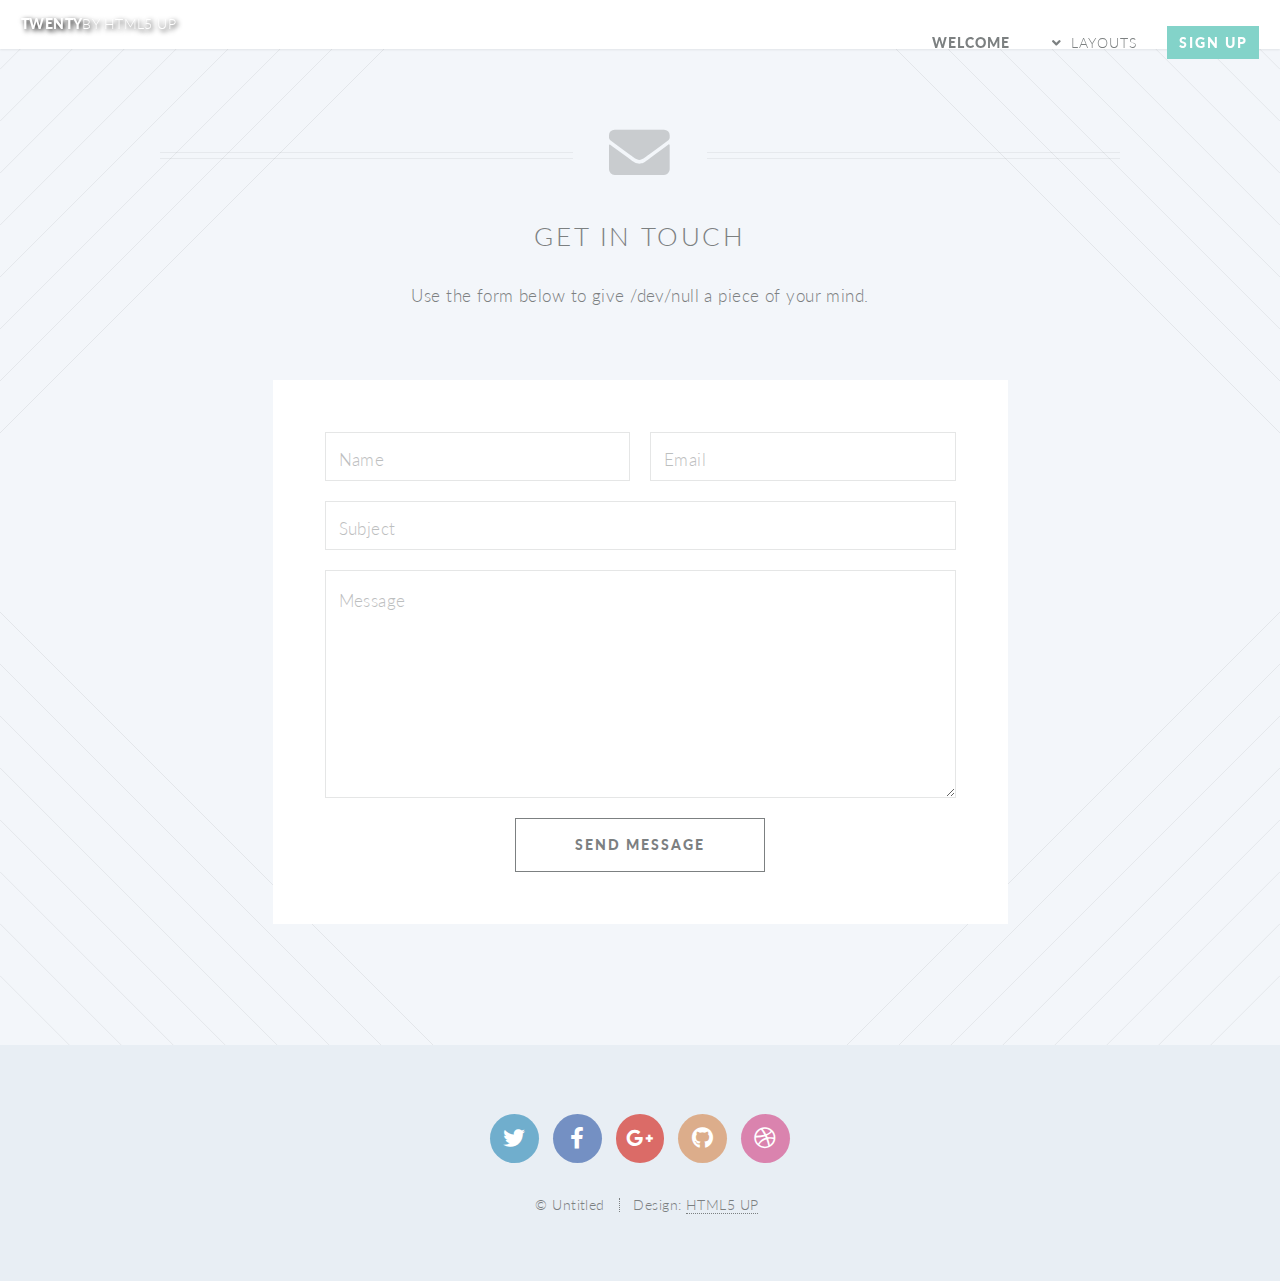
==== contact.html @ ea3e5f66 "initial commit" ====
<!DOCTYPE HTML>
<!--
	Twenty by HTML5 UP
	html5up.net | @ajlkn
	Free for personal and commercial use under the CCA 3.0 license (html5up.net/license)
-->
<html>
	<head>
		<title>Contact - Twenty by HTML5 UP</title>
		<meta charset="utf-8" />
		<meta name="viewport" content="width=device-width, initial-scale=1, user-scalable=no" />
		<link rel="stylesheet" href="assets/css/main.css" />
		<noscript><link rel="stylesheet" href="assets/css/noscript.css" /></noscript>
	</head>
	<body class="contact is-preload">
		<div id="page-wrapper">

			<!-- Header -->
				<header id="header">
					<h1 id="logo"><a href="index.html">Twenty <span>by HTML5 UP</span></a></h1>
					<nav id="nav">
						<ul>
							<li class="current"><a href="index.html">Welcome</a></li>
							<li class="submenu">
								<a href="#">Layouts</a>
								<ul>
									<li><a href="left-sidebar.html">Left Sidebar</a></li>
									<li><a href="right-sidebar.html">Right Sidebar</a></li>
									<li><a href="no-sidebar.html">No Sidebar</a></li>
									<li><a href="contact.html">Contact</a></li>
									<li class="submenu">
										<a href="#">Submenu</a>
										<ul>
											<li><a href="#">Dolore Sed</a></li>
											<li><a href="#">Consequat</a></li>
											<li><a href="#">Lorem Magna</a></li>
											<li><a href="#">Sed Magna</a></li>
											<li><a href="#">Ipsum Nisl</a></li>
										</ul>
									</li>
								</ul>
							</li>
							<li><a href="#" class="button primary">Sign Up</a></li>
						</ul>
					</nav>
				</header>

			<!-- Main -->
				<article id="main">

					<header class="special container">
						<span class="icon solid fa-envelope"></span>
						<h2>Get In Touch</h2>
						<p>Use the form below to give /dev/null a piece of your mind.</p>
					</header>

					<!-- One -->
						<section class="wrapper style4 special container medium">

							<!-- Content -->
								<div class="content">
									<form>
										<div class="row gtr-50">
											<div class="col-6 col-12-mobile">
												<input type="text" name="name" placeholder="Name" />
											</div>
											<div class="col-6 col-12-mobile">
												<input type="text" name="email" placeholder="Email" />
											</div>
											<div class="col-12">
												<input type="text" name="subject" placeholder="Subject" />
											</div>
											<div class="col-12">
												<textarea name="message" placeholder="Message" rows="7"></textarea>
											</div>
											<div class="col-12">
												<ul class="buttons">
													<li><input type="submit" class="special" value="Send Message" /></li>
												</ul>
											</div>
										</div>
									</form>
								</div>

						</section>

				</article>

			<!-- Footer -->
				<footer id="footer">

					<ul class="icons">
						<li><a href="#" class="icon brands circle fa-twitter"><span class="label">Twitter</span></a></li>
						<li><a href="#" class="icon brands circle fa-facebook-f"><span class="label">Facebook</span></a></li>
						<li><a href="#" class="icon brands circle fa-google-plus-g"><span class="label">Google+</span></a></li>
						<li><a href="#" class="icon brands circle fa-github"><span class="label">Github</span></a></li>
						<li><a href="#" class="icon brands circle fa-dribbble"><span class="label">Dribbble</span></a></li>
					</ul>

					<ul class="copyright">
						<li>&copy; Untitled</li><li>Design: <a href="http://html5up.net">HTML5 UP</a></li>
					</ul>

				</footer>

		</div>

		<!-- Scripts -->
			<script src="assets/js/jquery.min.js"></script>
			<script src="assets/js/jquery.dropotron.min.js"></script>
			<script src="assets/js/jquery.scrolly.min.js"></script>
			<script src="assets/js/jquery.scrollgress.min.js"></script>
			<script src="assets/js/jquery.scrollex.min.js"></script>
			<script src="assets/js/browser.min.js"></script>
			<script src="assets/js/breakpoints.min.js"></script>
			<script src="assets/js/util.js"></script>
			<script src="assets/js/main.js"></script>

	</body>
</html>
---- assets/css/main.css ----
@import url("fontawesome-all.min.css");
@import url("https://fonts.googleapis.com/css?family=Lato:300,400,900");

/*
	Twenty by HTML5 UP
	html5up.net | @ajlkn
	Free for personal and commercial use under the CCA 3.0 license (html5up.net/license)
*/

html, body, div, span, applet, object,
iframe, h1, h2, h3, h4, h5, h6, p, blockquote,
pre, a, abbr, acronym, address, big, cite,
code, del, dfn, em, img, ins, kbd, q, s, samp,
small, strike, strong, sub, sup, tt, var, b,
u, i, center, dl, dt, dd, ol, ul, li, fieldset,
form, label, legend, table, caption, tbody,
tfoot, thead, tr, th, td, article, aside,
canvas, details, embed, figure, figcaption,
footer, header, hgroup, menu, nav, output, ruby,
section, summary, time, mark, audio, video {
	margin: 0;
	padding: 0;
	border: 0;
	font-size: 100%;
	font: inherit;
	vertical-align: baseline;}

article, aside, details, figcaption, figure,
footer, header, hgroup, menu, nav, section {
	display: block;}

body {
	line-height: 1;
}

ol, ul {
	list-style: none;
}

blockquote, q {
	quotes: none;
}

	blockquote:before, blockquote:after, q:before, q:after {
		content: '';
		content: none;
	}

table {
	border-collapse: collapse;
	border-spacing: 0;
}

body {
	-webkit-text-size-adjust: none;
}

mark {
	background-color: transparent;
	color: inherit;
}

input::-moz-focus-inner {
	border: 0;
	padding: 0;
}

input, select, textarea {
	-moz-appearance: none;
	-webkit-appearance: none;
	-ms-appearance: none;
	appearance: none;
}

/* Basic */

	html {
		box-sizing: border-box;
	}

	*, *:before, *:after {
		box-sizing: inherit;
	}

	body {
		background: #f3f6fa;
	}

		body.is-preload *, body.is-preload *:before, body.is-preload *:after {
			-moz-animation: none !important;
			-webkit-animation: none !important;
			-ms-animation: none !important;
			animation: none !important;
			-moz-transition: none !important;
			-webkit-transition: none !important;
			-ms-transition: none !important;
			transition: none !important;
		}

	body, input, select, textarea {
		color: #7c8081;
		font-family: 'Lato', sans-serif;
		font-size: 15pt;
		font-weight: 300;
		letter-spacing: 0.025em;
		line-height: 1.75em;
	}

	a {
		-moz-transition: color 0.2s ease-in-out, border-color 0.2s ease-in-out, background-color 0.2s ease-in-out;
		-webkit-transition: color 0.2s ease-in-out, border-color 0.2s ease-in-out, background-color 0.2s ease-in-out;
		-ms-transition: color 0.2s ease-in-out, border-color 0.2s ease-in-out, background-color 0.2s ease-in-out;
		transition: color 0.2s ease-in-out, border-color 0.2s ease-in-out, background-color 0.2s ease-in-out;
		color: #3fb1a3;
		text-decoration: none;
		border-bottom: dotted 1px;
	}

		a:hover {
			border-bottom-color: transparent;
		}

	strong, b {
		font-weight: 400;
	}

	p, ul, ol, dl, table, blockquote {
		margin: 0 0 2em 0;
	}

	h1, h2, h3, h4, h5, h6 {
		color: inherit;
		font-weight: 300;
		line-height: 1.75em;
		margin-bottom: 1em;
		text-transform: uppercase;
	}

		h1 a, h2 a, h3 a, h4 a, h5 a, h6 a {
			color: inherit;
			text-decoration: none;
			border: 0;
		}

	h2 {
		font-size: 1.5em;
		letter-spacing: 0.1em;
	}

	h3 {
		font-size: 1.15em;
		letter-spacing: 0.025em;
	}

	sub {
		font-size: 0.8em;
		position: relative;
		top: 0.5em;
	}

	sup {
		font-size: 0.8em;
		position: relative;
		top: -0.5em;
	}

	hr {
		border-top: solid 1px rgba(124, 128, 129, 0.2);
		border: 0;
		margin-bottom: 1.5em;
	}

	blockquote {
		border-left: solid 0.5em rgba(124, 128, 129, 0.2);
		font-style: italic;
		padding: 1em 0 1em 2em;
	}

/* Container */

	.container {
		margin: 0 auto;
		max-width: 100%;
		width: 1400px;
	}

		.container.medium {
			width: 1050px;
		}

		@media screen and (max-width: 1680px) {

			.container {
				width: 1200px;
			}

				.container.medium {
					width: 900px;
				}

		}

		@media screen and (max-width: 1280px) {

			.container {
				width: 960px;
			}

				.container.medium {
					width: 735px;
				}

		}

		@media screen and (max-width: 980px) {

			.container {
				width: 95%;
			}

				.container.medium {
					width: 71.25%;
				}

		}

		@media screen and (max-width: 840px) {

			.container {
				width: 95%;
			}

				.container.medium {
					width: 95%;
				}

		}

		@media screen and (max-width: 736px) {

			.container {
				width: 100%;
			}

				.container.medium {
					width: 100%;
				}

		}

/* Row */

	.row {
		display: flex;
		flex-wrap: wrap;
		box-sizing: border-box;
		align-items: stretch;
	}

		.row > * {
			box-sizing: border-box;
		}

		.row.gtr-uniform > * > :last-child {
			margin-bottom: 0;
		}

		.row.aln-left {
			justify-content: flex-start;
		}

		.row.aln-center {
			justify-content: center;
		}

		.row.aln-right {
			justify-content: flex-end;
		}

		.row.aln-top {
			align-items: flex-start;
		}

		.row.aln-middle {
			align-items: center;
		}

		.row.aln-bottom {
			align-items: flex-end;
		}

		.row > .imp {
			order: -1;
		}

		.row > .col-1 {
			width: 8.33333%;
		}

		.row > .off-1 {
			margin-left: 8.33333%;
		}

		.row > .col-2 {
			width: 16.66667%;
		}

		.row > .off-2 {
			margin-left: 16.66667%;
		}

		.row > .col-3 {
			width: 25%;
		}

		.row > .off-3 {
			margin-left: 25%;
		}

		.row > .col-4 {
			width: 33.33333%;
		}

		.row > .off-4 {
			margin-left: 33.33333%;
		}

		.row > .col-5 {
			width: 41.66667%;
		}

		.row > .off-5 {
			margin-left: 41.66667%;
		}

		.row > .col-6 {
			width: 50%;
		}

		.row > .off-6 {
			margin-left: 50%;
		}

		.row > .col-7 {
			width: 58.33333%;
		}

		.row > .off-7 {
			margin-left: 58.33333%;
		}

		.row > .col-8 {
			width: 66.66667%;
		}

		.row > .off-8 {
			margin-left: 66.66667%;
		}

		.row > .col-9 {
			width: 75%;
		}

		.row > .off-9 {
			margin-left: 75%;
		}

		.row > .col-10 {
			width: 83.33333%;
		}

		.row > .off-10 {
			margin-left: 83.33333%;
		}

		.row > .col-11 {
			width: 91.66667%;
		}

		.row > .off-11 {
			margin-left: 91.66667%;
		}

		.row > .col-12 {
			width: 100%;
		}

		.row > .off-12 {
			margin-left: 100%;
		}

		.row.gtr-0 {
			margin-top: 0px;
			margin-left: 0px;
		}

			.row.gtr-0 > * {
				padding: 0px 0 0 0px;
			}

			.row.gtr-0.gtr-uniform {
				margin-top: 0px;
			}

				.row.gtr-0.gtr-uniform > * {
					padding-top: 0px;
				}

		.row.gtr-25 {
			margin-top: -12.5px;
			margin-left: -12.5px;
		}

			.row.gtr-25 > * {
				padding: 12.5px 0 0 12.5px;
			}

			.row.gtr-25.gtr-uniform {
				margin-top: -12.5px;
			}

				.row.gtr-25.gtr-uniform > * {
					padding-top: 12.5px;
				}

		.row.gtr-50 {
			margin-top: -25px;
			margin-left: -25px;
		}

			.row.gtr-50 > * {
				padding: 25px 0 0 25px;
			}

			.row.gtr-50.gtr-uniform {
				margin-top: -25px;
			}

				.row.gtr-50.gtr-uniform > * {
					padding-top: 25px;
				}

		.row {
			margin-top: -50px;
			margin-left: -50px;
		}

			.row > * {
				padding: 50px 0 0 50px;
			}

			.row.gtr-uniform {
				margin-top: -50px;
			}

				.row.gtr-uniform > * {
					padding-top: 50px;
				}

		.row.gtr-150 {
			margin-top: -75px;
			margin-left: -75px;
		}

			.row.gtr-150 > * {
				padding: 75px 0 0 75px;
			}

			.row.gtr-150.gtr-uniform {
				margin-top: -75px;
			}

				.row.gtr-150.gtr-uniform > * {
					padding-top: 75px;
				}

		.row.gtr-200 {
			margin-top: -100px;
			margin-left: -100px;
		}

			.row.gtr-200 > * {
				padding: 100px 0 0 100px;
			}

			.row.gtr-200.gtr-uniform {
				margin-top: -100px;
			}

				.row.gtr-200.gtr-uniform > * {
					padding-top: 100px;
				}

		@media screen and (max-width: 1680px) {

			.row {
				display: flex;
				flex-wrap: wrap;
				box-sizing: border-box;
				align-items: stretch;
			}

				.row > * {
					box-sizing: border-box;
				}

				.row.gtr-uniform > * > :last-child {
					margin-bottom: 0;
				}

				.row.aln-left {
					justify-content: flex-start;
				}

				.row.aln-center {
					justify-content: center;
				}

				.row.aln-right {
					justify-content: flex-end;
				}

				.row.aln-top {
					align-items: flex-start;
				}

				.row.aln-middle {
					align-items: center;
				}

				.row.aln-bottom {
					align-items: flex-end;
				}

				.row > .imp-wide {
					order: -1;
				}

				.row > .col-1-wide {
					width: 8.33333%;
				}

				.row > .off-1-wide {
					margin-left: 8.33333%;
				}

				.row > .col-2-wide {
					width: 16.66667%;
				}

				.row > .off-2-wide {
					margin-left: 16.66667%;
				}

				.row > .col-3-wide {
					width: 25%;
				}

				.row > .off-3-wide {
					margin-left: 25%;
				}

				.row > .col-4-wide {
					width: 33.33333%;
				}

				.row > .off-4-wide {
					margin-left: 33.33333%;
				}

				.row > .col-5-wide {
					width: 41.66667%;
				}

				.row > .off-5-wide {
					margin-left: 41.66667%;
				}

				.row > .col-6-wide {
					width: 50%;
				}

				.row > .off-6-wide {
					margin-left: 50%;
				}

				.row > .col-7-wide {
					width: 58.33333%;
				}

				.row > .off-7-wide {
					margin-left: 58.33333%;
				}

				.row > .col-8-wide {
					width: 66.66667%;
				}

				.row > .off-8-wide {
					margin-left: 66.66667%;
				}

				.row > .col-9-wide {
					width: 75%;
				}

				.row > .off-9-wide {
					margin-left: 75%;
				}

				.row > .col-10-wide {
					width: 83.33333%;
				}

				.row > .off-10-wide {
					margin-left: 83.33333%;
				}

				.row > .col-11-wide {
					width: 91.66667%;
				}

				.row > .off-11-wide {
					margin-left: 91.66667%;
				}

				.row > .col-12-wide {
					width: 100%;
				}

				.row > .off-12-wide {
					margin-left: 100%;
				}

				.row.gtr-0 {
					margin-top: 0px;
					margin-left: 0px;
				}

					.row.gtr-0 > * {
						padding: 0px 0 0 0px;
					}

					.row.gtr-0.gtr-uniform {
						margin-top: 0px;
					}

						.row.gtr-0.gtr-uniform > * {
							padding-top: 0px;
						}

				.row.gtr-25 {
					margin-top: -10px;
					margin-left: -10px;
				}

					.row.gtr-25 > * {
						padding: 10px 0 0 10px;
					}

					.row.gtr-25.gtr-uniform {
						margin-top: -10px;
					}

						.row.gtr-25.gtr-uniform > * {
							padding-top: 10px;
						}

				.row.gtr-50 {
					margin-top: -20px;
					margin-left: -20px;
				}

					.row.gtr-50 > * {
						padding: 20px 0 0 20px;
					}

					.row.gtr-50.gtr-uniform {
						margin-top: -20px;
					}

						.row.gtr-50.gtr-uniform > * {
							padding-top: 20px;
						}

				.row {
					margin-top: -40px;
					margin-left: -40px;
				}

					.row > * {
						padding: 40px 0 0 40px;
					}

					.row.gtr-uniform {
						margin-top: -40px;
					}

						.row.gtr-uniform > * {
							padding-top: 40px;
						}

				.row.gtr-150 {
					margin-top: -60px;
					margin-left: -60px;
				}

					.row.gtr-150 > * {
						padding: 60px 0 0 60px;
					}

					.row.gtr-150.gtr-uniform {
						margin-top: -60px;
					}

						.row.gtr-150.gtr-uniform > * {
							padding-top: 60px;
						}

				.row.gtr-200 {
					margin-top: -80px;
					margin-left: -80px;
				}

					.row.gtr-200 > * {
						padding: 80px 0 0 80px;
					}

					.row.gtr-200.gtr-uniform {
						margin-top: -80px;
					}

						.row.gtr-200.gtr-uniform > * {
							padding-top: 80px;
						}

		}

		@media screen and (max-width: 1280px) {

			.row {
				display: flex;
				flex-wrap: wrap;
				box-sizing: border-box;
				align-items: stretch;
			}

				.row > * {
					box-sizing: border-box;
				}

				.row.gtr-uniform > * > :last-child {
					margin-bottom: 0;
				}

				.row.aln-left {
					justify-content: flex-start;
				}

				.row.aln-center {
					justify-content: center;
				}

				.row.aln-right {
					justify-content: flex-end;
				}

				.row.aln-top {
					align-items: flex-start;
				}

				.row.aln-middle {
					align-items: center;
				}

				.row.aln-bottom {
					align-items: flex-end;
				}

				.row > .imp-normal {
					order: -1;
				}

				.row > .col-1-normal {
					width: 8.33333%;
				}

				.row > .off-1-normal {
					margin-left: 8.33333%;
				}

				.row > .col-2-normal {
					width: 16.66667%;
				}

				.row > .off-2-normal {
					margin-left: 16.66667%;
				}

				.row > .col-3-normal {
					width: 25%;
				}

				.row > .off-3-normal {
					margin-left: 25%;
				}

				.row > .col-4-normal {
					width: 33.33333%;
				}

				.row > .off-4-normal {
					margin-left: 33.33333%;
				}

				.row > .col-5-normal {
					width: 41.66667%;
				}

				.row > .off-5-normal {
					margin-left: 41.66667%;
				}

				.row > .col-6-normal {
					width: 50%;
				}

				.row > .off-6-normal {
					margin-left: 50%;
				}

				.row > .col-7-normal {
					width: 58.33333%;
				}

				.row > .off-7-normal {
					margin-left: 58.33333%;
				}

				.row > .col-8-normal {
					width: 66.66667%;
				}

				.row > .off-8-normal {
					margin-left: 66.66667%;
				}

				.row > .col-9-normal {
					width: 75%;
				}

				.row > .off-9-normal {
					margin-left: 75%;
				}

				.row > .col-10-normal {
					width: 83.33333%;
				}

				.row > .off-10-normal {
					margin-left: 83.33333%;
				}

				.row > .col-11-normal {
					width: 91.66667%;
				}

				.row > .off-11-normal {
					margin-left: 91.66667%;
				}

				.row > .col-12-normal {
					width: 100%;
				}

				.row > .off-12-normal {
					margin-left: 100%;
				}

				.row.gtr-0 {
					margin-top: 0px;
					margin-left: 0px;
				}

					.row.gtr-0 > * {
						padding: 0px 0 0 0px;
					}

					.row.gtr-0.gtr-uniform {
						margin-top: 0px;
					}

						.row.gtr-0.gtr-uniform > * {
							padding-top: 0px;
						}

				.row.gtr-25 {
					margin-top: -10px;
					margin-left: -10px;
				}

					.row.gtr-25 > * {
						padding: 10px 0 0 10px;
					}

					.row.gtr-25.gtr-uniform {
						margin-top: -10px;
					}

						.row.gtr-25.gtr-uniform > * {
							padding-top: 10px;
						}

				.row.gtr-50 {
					margin-top: -20px;
					margin-left: -20px;
				}

					.row.gtr-50 > * {
						padding: 20px 0 0 20px;
					}

					.row.gtr-50.gtr-uniform {
						margin-top: -20px;
					}

						.row.gtr-50.gtr-uniform > * {
							padding-top: 20px;
						}

				.row {
					margin-top: -40px;
					margin-left: -40px;
				}

					.row > * {
						padding: 40px 0 0 40px;
					}

					.row.gtr-uniform {
						margin-top: -40px;
					}

						.row.gtr-uniform > * {
							padding-top: 40px;
						}

				.row.gtr-150 {
					margin-top: -60px;
					margin-left: -60px;
				}

					.row.gtr-150 > * {
						padding: 60px 0 0 60px;
					}

					.row.gtr-150.gtr-uniform {
						margin-top: -60px;
					}

						.row.gtr-150.gtr-uniform > * {
							padding-top: 60px;
						}

				.row.gtr-200 {
					margin-top: -80px;
					margin-left: -80px;
				}

					.row.gtr-200 > * {
						padding: 80px 0 0 80px;
					}

					.row.gtr-200.gtr-uniform {
						margin-top: -80px;
					}

						.row.gtr-200.gtr-uniform > * {
							padding-top: 80px;
						}

		}

		@media screen and (max-width: 980px) {

			.row {
				display: flex;
				flex-wrap: wrap;
				box-sizing: border-box;
				align-items: stretch;
			}

				.row > * {
					box-sizing: border-box;
				}

				.row.gtr-uniform > * > :last-child {
					margin-bottom: 0;
				}

				.row.aln-left {
					justify-content: flex-start;
				}

				.row.aln-center {
					justify-content: center;
				}

				.row.aln-right {
					justify-content: flex-end;
				}

				.row.aln-top {
					align-items: flex-start;
				}

				.row.aln-middle {
					align-items: center;
				}

				.row.aln-bottom {
					align-items: flex-end;
				}

				.row > .imp-narrow {
					order: -1;
				}

				.row > .col-1-narrow {
					width: 8.33333%;
				}

				.row > .off-1-narrow {
					margin-left: 8.33333%;
				}

				.row > .col-2-narrow {
					width: 16.66667%;
				}

				.row > .off-2-narrow {
					margin-left: 16.66667%;
				}

				.row > .col-3-narrow {
					width: 25%;
				}

				.row > .off-3-narrow {
					margin-left: 25%;
				}

				.row > .col-4-narrow {
					width: 33.33333%;
				}

				.row > .off-4-narrow {
					margin-left: 33.33333%;
				}

				.row > .col-5-narrow {
					width: 41.66667%;
				}

				.row > .off-5-narrow {
					margin-left: 41.66667%;
				}

				.row > .col-6-narrow {
					width: 50%;
				}

				.row > .off-6-narrow {
					margin-left: 50%;
				}

				.row > .col-7-narrow {
					width: 58.33333%;
				}

				.row > .off-7-narrow {
					margin-left: 58.33333%;
				}

				.row > .col-8-narrow {
					width: 66.66667%;
				}

				.row > .off-8-narrow {
					margin-left: 66.66667%;
				}

				.row > .col-9-narrow {
					width: 75%;
				}

				.row > .off-9-narrow {
					margin-left: 75%;
				}

				.row > .col-10-narrow {
					width: 83.33333%;
				}

				.row > .off-10-narrow {
					margin-left: 83.33333%;
				}

				.row > .col-11-narrow {
					width: 91.66667%;
				}

				.row > .off-11-narrow {
					margin-left: 91.66667%;
				}

				.row > .col-12-narrow {
					width: 100%;
				}

				.row > .off-12-narrow {
					margin-left: 100%;
				}

				.row.gtr-0 {
					margin-top: 0px;
					margin-left: 0px;
				}

					.row.gtr-0 > * {
						padding: 0px 0 0 0px;
					}

					.row.gtr-0.gtr-uniform {
						margin-top: 0px;
					}

						.row.gtr-0.gtr-uniform > * {
							padding-top: 0px;
						}

				.row.gtr-25 {
					margin-top: -7.5px;
					margin-left: -7.5px;
				}

					.row.gtr-25 > * {
						padding: 7.5px 0 0 7.5px;
					}

					.row.gtr-25.gtr-uniform {
						margin-top: -7.5px;
					}

						.row.gtr-25.gtr-uniform > * {
							padding-top: 7.5px;
						}

				.row.gtr-50 {
					margin-top: -15px;
					margin-left: -15px;
				}

					.row.gtr-50 > * {
						padding: 15px 0 0 15px;
					}

					.row.gtr-50.gtr-uniform {
						margin-top: -15px;
					}

						.row.gtr-50.gtr-uniform > * {
							padding-top: 15px;
						}

				.row {
					margin-top: -30px;
					margin-left: -30px;
				}

					.row > * {
						padding: 30px 0 0 30px;
					}

					.row.gtr-uniform {
						margin-top: -30px;
					}

						.row.gtr-uniform > * {
							padding-top: 30px;
						}

				.row.gtr-150 {
					margin-top: -45px;
					margin-left: -45px;
				}

					.row.gtr-150 > * {
						padding: 45px 0 0 45px;
					}

					.row.gtr-150.gtr-uniform {
						margin-top: -45px;
					}

						.row.gtr-150.gtr-uniform > * {
							padding-top: 45px;
						}

				.row.gtr-200 {
					margin-top: -60px;
					margin-left: -60px;
				}

					.row.gtr-200 > * {
						padding: 60px 0 0 60px;
					}

					.row.gtr-200.gtr-uniform {
						margin-top: -60px;
					}

						.row.gtr-200.gtr-uniform > * {
							padding-top: 60px;
						}

		}

		@media screen and (max-width: 840px) {

			.row {
				display: flex;
				flex-wrap: wrap;
				box-sizing: border-box;
				align-items: stretch;
			}

				.row > * {
					box-sizing: border-box;
				}

				.row.gtr-uniform > * > :last-child {
					margin-bottom: 0;
				}

				.row.aln-left {
					justify-content: flex-start;
				}

				.row.aln-center {
					justify-content: center;
				}

				.row.aln-right {
					justify-content: flex-end;
				}

				.row.aln-top {
					align-items: flex-start;
				}

				.row.aln-middle {
					align-items: center;
				}

				.row.aln-bottom {
					align-items: flex-end;
				}

				.row > .imp-narrower {
					order: -1;
				}

				.row > .col-1-narrower {
					width: 8.33333%;
				}

				.row > .off-1-narrower {
					margin-left: 8.33333%;
				}

				.row > .col-2-narrower {
					width: 16.66667%;
				}

				.row > .off-2-narrower {
					margin-left: 16.66667%;
				}

				.row > .col-3-narrower {
					width: 25%;
				}

				.row > .off-3-narrower {
					margin-left: 25%;
				}

				.row > .col-4-narrower {
					width: 33.33333%;
				}

				.row > .off-4-narrower {
					margin-left: 33.33333%;
				}

				.row > .col-5-narrower {
					width: 41.66667%;
				}

				.row > .off-5-narrower {
					margin-left: 41.66667%;
				}

				.row > .col-6-narrower {
					width: 50%;
				}

				.row > .off-6-narrower {
					margin-left: 50%;
				}

				.row > .col-7-narrower {
					width: 58.33333%;
				}

				.row > .off-7-narrower {
					margin-left: 58.33333%;
				}

				.row > .col-8-narrower {
					width: 66.66667%;
				}

				.row > .off-8-narrower {
					margin-left: 66.66667%;
				}

				.row > .col-9-narrower {
					width: 75%;
				}

				.row > .off-9-narrower {
					margin-left: 75%;
				}

				.row > .col-10-narrower {
					width: 83.33333%;
				}

				.row > .off-10-narrower {
					margin-left: 83.33333%;
				}

				.row > .col-11-narrower {
					width: 91.66667%;
				}

				.row > .off-11-narrower {
					margin-left: 91.66667%;
				}

				.row > .col-12-narrower {
					width: 100%;
				}

				.row > .off-12-narrower {
					margin-left: 100%;
				}

				.row.gtr-0 {
					margin-top: 0px;
					margin-left: 0px;
				}

					.row.gtr-0 > * {
						padding: 0px 0 0 0px;
					}

					.row.gtr-0.gtr-uniform {
						margin-top: 0px;
					}

						.row.gtr-0.gtr-uniform > * {
							padding-top: 0px;
						}

				.row.gtr-25 {
					margin-top: -7.5px;
					margin-left: -7.5px;
				}

					.row.gtr-25 > * {
						padding: 7.5px 0 0 7.5px;
					}

					.row.gtr-25.gtr-uniform {
						margin-top: -7.5px;
					}

						.row.gtr-25.gtr-uniform > * {
							padding-top: 7.5px;
						}

				.row.gtr-50 {
					margin-top: -15px;
					margin-left: -15px;
				}

					.row.gtr-50 > * {
						padding: 15px 0 0 15px;
					}

					.row.gtr-50.gtr-uniform {
						margin-top: -15px;
					}

						.row.gtr-50.gtr-uniform > * {
							padding-top: 15px;
						}

				.row {
					margin-top: -30px;
					margin-left: -30px;
				}

					.row > * {
						padding: 30px 0 0 30px;
					}

					.row.gtr-uniform {
						margin-top: -30px;
					}

						.row.gtr-uniform > * {
							padding-top: 30px;
						}

				.row.gtr-150 {
					margin-top: -45px;
					margin-left: -45px;
				}

					.row.gtr-150 > * {
						padding: 45px 0 0 45px;
					}

					.row.gtr-150.gtr-uniform {
						margin-top: -45px;
					}

						.row.gtr-150.gtr-uniform > * {
							padding-top: 45px;
						}

				.row.gtr-200 {
					margin-top: -60px;
					margin-left: -60px;
				}

					.row.gtr-200 > * {
						padding: 60px 0 0 60px;
					}

					.row.gtr-200.gtr-uniform {
						margin-top: -60px;
					}

						.row.gtr-200.gtr-uniform > * {
							padding-top: 60px;
						}

		}

		@media screen and (max-width: 736px) {

			.row {
				display: flex;
				flex-wrap: wrap;
				box-sizing: border-box;
				align-items: stretch;
			}

				.row > * {
					box-sizing: border-box;
				}

				.row.gtr-uniform > * > :last-child {
					margin-bottom: 0;
				}

				.row.aln-left {
					justify-content: flex-start;
				}

				.row.aln-center {
					justify-content: center;
				}

				.row.aln-right {
					justify-content: flex-end;
				}

				.row.aln-top {
					align-items: flex-start;
				}

				.row.aln-middle {
					align-items: center;
				}

				.row.aln-bottom {
					align-items: flex-end;
				}

				.row > .imp-mobile {
					order: -1;
				}

				.row > .col-1-mobile {
					width: 8.33333%;
				}

				.row > .off-1-mobile {
					margin-left: 8.33333%;
				}

				.row > .col-2-mobile {
					width: 16.66667%;
				}

				.row > .off-2-mobile {
					margin-left: 16.66667%;
				}

				.row > .col-3-mobile {
					width: 25%;
				}

				.row > .off-3-mobile {
					margin-left: 25%;
				}

				.row > .col-4-mobile {
					width: 33.33333%;
				}

				.row > .off-4-mobile {
					margin-left: 33.33333%;
				}

				.row > .col-5-mobile {
					width: 41.66667%;
				}

				.row > .off-5-mobile {
					margin-left: 41.66667%;
				}

				.row > .col-6-mobile {
					width: 50%;
				}

				.row > .off-6-mobile {
					margin-left: 50%;
				}

				.row > .col-7-mobile {
					width: 58.33333%;
				}

				.row > .off-7-mobile {
					margin-left: 58.33333%;
				}

				.row > .col-8-mobile {
					width: 66.66667%;
				}

				.row > .off-8-mobile {
					margin-left: 66.66667%;
				}

				.row > .col-9-mobile {
					width: 75%;
				}

				.row > .off-9-mobile {
					margin-left: 75%;
				}

				.row > .col-10-mobile {
					width: 83.33333%;
				}

				.row > .off-10-mobile {
					margin-left: 83.33333%;
				}

				.row > .col-11-mobile {
					width: 91.66667%;
				}

				.row > .off-11-mobile {
					margin-left: 91.66667%;
				}

				.row > .col-12-mobile {
					width: 100%;
				}

				.row > .off-12-mobile {
					margin-left: 100%;
				}

				.row.gtr-0 {
					margin-top: 0px;
					margin-left: 0px;
				}

					.row.gtr-0 > * {
						padding: 0px 0 0 0px;
					}

					.row.gtr-0.gtr-uniform {
						margin-top: 0px;
					}

						.row.gtr-0.gtr-uniform > * {
							padding-top: 0px;
						}

				.row.gtr-25 {
					margin-top: -7.5px;
					margin-left: -7.5px;
				}

					.row.gtr-25 > * {
						padding: 7.5px 0 0 7.5px;
					}

					.row.gtr-25.gtr-uniform {
						margin-top: -7.5px;
					}

						.row.gtr-25.gtr-uniform > * {
							padding-top: 7.5px;
						}

				.row.gtr-50 {
					margin-top: -15px;
					margin-left: -15px;
				}

					.row.gtr-50 > * {
						padding: 15px 0 0 15px;
					}

					.row.gtr-50.gtr-uniform {
						margin-top: -15px;
					}

						.row.gtr-50.gtr-uniform > * {
							padding-top: 15px;
						}

				.row {
					margin-top: -30px;
					margin-left: -30px;
				}

					.row > * {
						padding: 30px 0 0 30px;
					}

					.row.gtr-uniform {
						margin-top: -30px;
					}

						.row.gtr-uniform > * {
							padding-top: 30px;
						}

				.row.gtr-150 {
					margin-top: -45px;
					margin-left: -45px;
				}

					.row.gtr-150 > * {
						padding: 45px 0 0 45px;
					}

					.row.gtr-150.gtr-uniform {
						margin-top: -45px;
					}

						.row.gtr-150.gtr-uniform > * {
							padding-top: 45px;
						}

				.row.gtr-200 {
					margin-top: -60px;
					margin-left: -60px;
				}

					.row.gtr-200 > * {
						padding: 60px 0 0 60px;
					}

					.row.gtr-200.gtr-uniform {
						margin-top: -60px;
					}

						.row.gtr-200.gtr-uniform > * {
							padding-top: 60px;
						}

		}

/* Section/Article */

	section.special, article.special {
		text-align: center;
	}

	header.major {
		padding-bottom: 2em;
	}

	header.special {
		margin-bottom: 5em;
		padding-top: 7em;
		position: relative;
		text-align: center;
	}

		header.special:before, header.special:after {
			border-bottom: solid 1.5px;
			border-top: solid 1.5px;
			content: '';
			height: 7px;
			opacity: 0.1;
			position: absolute;
			top: 1.75em;
			width: 43%;
		}

		header.special:before {
			left: 0;
		}

		header.special:after {
			right: 0;
		}

		header.special h2 {
			margin-bottom: 0;
		}

		header.special h2 + p {
			margin-bottom: 0;
			padding-top: 1.5em;
		}

		header.special .icon {
			cursor: default;
			height: 7em;
			left: 0;
			position: absolute;
			text-align: center;
			top: 1em;
			width: 100%;
		}

			header.special .icon:before {
				font-size: 3.5em;
				opacity: 0.35;
			}

	footer > :last-child {
		margin-bottom: 0;
	}

	footer.major {
		padding-top: 3em;
	}

/* Form */

	input[type="text"],
	input[type="password"],
	input[type="email"],
	textarea {
		-moz-transition: background-color 0.2s ease-in-out, border-color 0.2s ease-in-out;
		-webkit-transition: background-color 0.2s ease-in-out, border-color 0.2s ease-in-out;
		-ms-transition: background-color 0.2s ease-in-out, border-color 0.2s ease-in-out;
		transition: background-color 0.2s ease-in-out, border-color 0.2s ease-in-out;
		-moz-appearance: none;
		-webkit-appearance: none;
		-ms-appearance: none;
		appearance: none;
		background: none;
		border: solid 1px rgba(124, 128, 129, 0.2);
		border-radius: 0;
		color: inherit;
		display: block;
		padding: 0.75em;
		text-decoration: none;
		width: 100%;
		outline: 0;
	}

		input[type="text"]:focus,
		input[type="password"]:focus,
		input[type="email"]:focus,
		textarea:focus {
			border-color: #83d3c9;
		}

	input[type="text"],
	input[type="password"],
	input[type="email"] {
		line-height: 1em;
	}

	::-webkit-input-placeholder {
		color: inherit;
		opacity: 0.5;
		position: relative;
		top: 3px;
	}

	:-moz-placeholder {
		color: inherit;
		opacity: 0.5;
	}

	::-moz-placeholder {
		color: inherit;
		opacity: 0.5;
	}

	:-ms-input-placeholder {
		color: inherit;
		opacity: 0.5;
	}

/* Image */

	.image {
		border: 0;
		position: relative;
	}

		.image:before {
			background: url("images/overlay.png");
			content: '';
			height: 100%;
			left: 0;
			position: absolute;
			top: 0;
			width: 100%;
		}

		.image.fit {
			display: block;
		}

			.image.fit img {
				display: block;
				width: 100%;
			}

		.image.featured {
			display: block;
			margin: 0 0 2em 0;
		}

			.image.featured img {
				display: block;
				width: 100%;
			}

/* Icon */

	.icon {
		text-decoration: none;
		position: relative;
	}

		.icon:before {
			-moz-osx-font-smoothing: grayscale;
			-webkit-font-smoothing: antialiased;
			display: inline-block;
			font-style: normal;
			font-variant: normal;
			text-rendering: auto;
			line-height: 1;
			text-transform: none !important;
			font-family: 'Font Awesome 5 Free';
			font-weight: 400;
		}

		.icon.solid:before {
			font-weight: 900;
		}

		.icon:before {
			line-height: inherit;
		}

		.icon.brands:before {
			font-family: 'Font Awesome 5 Brands';
		}

		.icon.circle {
			-moz-transition: all 0.2s ease-in-out;
			-webkit-transition: all 0.2s ease-in-out;
			-ms-transition: all 0.2s ease-in-out;
			transition: all 0.2s ease-in-out;
			border: 0;
			border-radius: 100%;
			display: inline-block;
			font-size: 1.25em;
			height: 2.25em;
			left: 0;
			line-height: 2.25em;
			text-align: center;
			text-decoration: none;
			top: 0;
			width: 2.25em;
		}

			.icon.circle:hover {
				top: -0.2em;
			}

			.icon.circle.fa-twitter {
				background: #70aecd;
				color: #fff;
			}

				.icon.circle.fa-twitter:hover {
					background: #7fb7d2;
				}

			.icon.circle.fa-facebook-f {
				background: #7490c3;
				color: #fff;
			}

				.icon.circle.fa-facebook-f:hover {
					background: #829bc9;
				}

			.icon.circle.fa-google-plus-g {
				background: #db6b67;
				color: #fff;
			}

				.icon.circle.fa-google-plus-g:hover {
					background: #df7b77;
				}

			.icon.circle.fa-github {
				background: #dcad8b;
				color: #fff;
			}

				.icon.circle.fa-github:hover {
					background: #e1b89b;
				}

			.icon.circle.fa-dribbble {
				background: #da83ae;
				color: #fff;
			}

				.icon.circle.fa-dribbble:hover {
					background: #df93b8;
				}

		.icon.featured {
			cursor: default;
			display: block;
			margin: 0 0 1.5em 0;
			opacity: 0.35;
			text-align: center;
		}

			.icon.featured:before {
				font-size: 5em;
				line-height: 1em;
			}

		.icon > .label {
			display: none;
		}

/* List */

	ol {
		list-style: decimal;
		padding-left: 1.25em;
	}

		ol li {
			padding-left: 0.25em;
		}

	ul {
		list-style: disc;
		padding-left: 1em;
	}

		ul li {
			padding-left: 0.5em;
		}

/* Icons */

	ul.icons {
		list-style: none;
		padding-left: 0;
		cursor: default;
	}

		ul.icons li {
			display: inline-block;
			line-height: 1em;
			padding-left: 0.5em;
		}

			ul.icons li:first-child {
				padding-left: 0;
			}

/* Featured Icons */

	ul.featured-icons {
		cursor: default;
		margin: -0.75em 0 0 0;
		opacity: 0.35;
		overflow: hidden;
		position: relative;
		list-style: none;
		padding-left: 0;
	}

		ul.featured-icons li {
			display: block;
			float: left;
			text-align: center;
			width: 50%;
			padding-left: 0;
			margin-bottom: 1em;
		}

			ul.featured-icons li .icon {
				display: inline-block;
				font-size: 5.5em;
				height: 1em;
				line-height: 1.5em;
				width: 1em;
			}

/* Buttons */

	ul.buttons {
		cursor: default;
		list-style: none;
		padding-left: 0;
	}

		ul.buttons:last-child {
			margin-bottom: 0;
		}

		ul.buttons li {
			display: inline-block;
			padding: 0 0 0 1.5em;
		}

			ul.buttons li:first-child {
				padding: 0;
			}

		ul.buttons.stacked li {
			display: block;
			padding: 1.5em 0 0 0;
		}

			ul.buttons.stacked li:first-child {
				padding: 0;
			}

/* Table */

	table {
		width: 100%;
	}

		table.default {
			width: 100%;
		}

			table.default tbody tr {
				border-bottom: solid 1px rgba(124, 128, 129, 0.2);
			}

			table.default td {
				padding: 0.5em 1em 0.5em 1em;
			}

			table.default th {
				font-weight: 400;
				padding: 0.5em 1em 0.5em 1em;
				text-align: left;
			}

			table.default thead {
				background: #7c8081;
				color: #fff;
			}

/* Button */

	input[type="button"],
	input[type="submit"],
	input[type="reset"],
	button,
	.button {
		-moz-appearance: none;
		-webkit-appearance: none;
		-ms-appearance: none;
		appearance: none;
		-moz-transition: color 0.2s ease-in-out, border-color 0.2s ease-in-out, background-color 0.2s ease-in-out;
		-webkit-transition: color 0.2s ease-in-out, border-color 0.2s ease-in-out, background-color 0.2s ease-in-out;
		-ms-transition: color 0.2s ease-in-out, border-color 0.2s ease-in-out, background-color 0.2s ease-in-out;
		transition: color 0.2s ease-in-out, border-color 0.2s ease-in-out, background-color 0.2s ease-in-out;
		background: none;
		border: solid 1px;
		border-radius: 0;
		color: inherit;
		cursor: pointer;
		display: inline-block;
		font-size: 0.8em;
		font-weight: 900;
		letter-spacing: 2px;
		min-width: 18em;
		padding: 0 0.75em;
		line-height: 3.75em;
		text-align: center;
		text-decoration: none;
		text-transform: uppercase;
	}

		input[type="button"]:hover,
		input[type="submit"]:hover,
		input[type="reset"]:hover,
		button:hover,
		.button:hover {
			background: rgba(188, 202, 206, 0.15);
			border-color: inherit;
		}

		input[type="button"].primary,
		input[type="submit"].primary,
		input[type="reset"].primary,
		button.primary,
		.button.primary {
			background: #83d3c9;
			border-color: #83d3c9;
			color: #fff !important;
		}

			input[type="button"].primary:hover,
			input[type="submit"].primary:hover,
			input[type="reset"].primary:hover,
			button.primary:hover,
			.button.primary:hover {
				background: #96dad1 !important;
				border-color: #96dad1 !important;
			}

		input[type="button"].fit,
		input[type="submit"].fit,
		input[type="reset"].fit,
		button.fit,
		.button.fit {
			width: 100%;
		}

		input[type="button"].small,
		input[type="submit"].small,
		input[type="reset"].small,
		button.small,
		.button.small {
			font-size: 0.7em;
			min-width: 14em;
			padding: 0.5em 0;
		}

/* Wrapper */

	.wrapper {
		margin-bottom: 5em;
		padding: 5em;
	}

		.wrapper.style1 {
			padding: 0;
		}

		.wrapper.style2 {
			background-color: #83d3c9;
			background-image: url("images/light-bl.svg"), url("images/light-br.svg");
			background-position: bottom left, bottom right;
			background-repeat: no-repeat, no-repeat;
			background-size: 25em, 25em;
			color: #fff;
		}

			.wrapper.style2 input[type="button"]:hover,
			.wrapper.style2 input[type="submit"]:hover,
			.wrapper.style2 input[type="reset"]:hover,
			.wrapper.style2 button:hover,
			.wrapper.style2 .button:hover {
				background: rgba(255, 255, 255, 0.15) !important;
			}

			.wrapper.style2 input[type="button"].primary,
			.wrapper.style2 input[type="submit"].primary,
			.wrapper.style2 input[type="reset"].primary,
			.wrapper.style2 button.primary,
			.wrapper.style2 .button.primary {
				background: #fff;
				border-color: #fff;
				color: #83d3c9 !important;
			}

				.wrapper.style2 input[type="button"].primary:hover,
				.wrapper.style2 input[type="submit"].primary:hover,
				.wrapper.style2 input[type="reset"].primary:hover,
				.wrapper.style2 button.primary:hover,
				.wrapper.style2 .button.primary:hover {
					border-color: inherit !important;
					color: #fff !important;
				}

		.wrapper.style3 {
			background: #fff;
			color: inherit;
		}

		.wrapper.style4 {
			background: #fff;
			color: inherit;
			padding: 4em;
		}

/* Header */

	@-moz-keyframes reveal-header {
		0% {
			top: -5em;
		}

		100% {
			top: 0;
		}
	}

	@-webkit-keyframes reveal-header {
		0% {
			top: -5em;
		}

		100% {
			top: 0;
		}
	}

	@-ms-keyframes reveal-header {
		0% {
			top: -5em;
		}

		100% {
			top: 0;
		}
	}

	@keyframes reveal-header {
		0% {
			top: -5em;
		}

		100% {
			top: 0;
		}
	}

	#header {
		background: #fff;
		box-shadow: 0 1px 2px 0 rgba(0, 0, 0, 0.075);
		color: inherit;
		cursor: default;
		font-size: 0.8em;
		left: 0;
		padding: 1em 1.5em;
		position: fixed;
		top: 0;
		width: 100%;
		z-index: 10000;
	}

		#header h1 {
			font-weight: 900;
			margin: 0;
			text-shadow: #000 2px 2px 5px;
		}

			#header h1 span {
				font-weight: 300;
			}

			#logo img {
				width: 4rem;
				margin-right: 1rem;
			}

			#logo a {
				display: flex;
				align-items: center;
				color: #fff;
				border-bottom: none;
			}

		#header nav {
			letter-spacing: 0.075em;
			position: absolute;
			right: 1.5em;
			text-transform: uppercase;
			top: 0.75em;
		}

			#header nav ul {
				list-style: none;
				padding-left: 0;
				margin-top: 1rem;
			}

				#header nav ul li {
					display: inline-block;
					margin-left: 1.5em;
					padding-left: 0;
				}

					#header nav ul li > ul {
						display: none;
					}

					#header nav ul li a {
						border: solid 1px transparent;
						color: inherit;
						display: inline-block;
						line-height: 1em;
						padding: 0.6em 0.75em;
						text-decoration: none;
					}

					#header nav ul li input[type="button"],
					#header nav ul li input[type="submit"],
					#header nav ul li input[type="reset"],
					#header nav ul li button,
					#header nav ul li .button {
						font-size: 1em;
						min-width: 0;
						width: auto;
					}

					#header nav ul li.submenu > a {
						text-decoration: none;
					}

						#header nav ul li.submenu > a:before {
							-moz-osx-font-smoothing: grayscale;
							-webkit-font-smoothing: antialiased;
							display: inline-block;
							font-style: normal;
							font-variant: normal;
							text-rendering: auto;
							line-height: 1;
							text-transform: none !important;
							font-family: 'Font Awesome 5 Free';
							font-weight: 900;
						}

						#header nav ul li.submenu > a:before {
							content: '\f107';
							margin-right: 0.65em;
						}

					#header nav ul li.active > a, #header nav ul li:hover > a {
						-moz-transition: all 0.2s ease-in-out;
						-webkit-transition: all 0.2s ease-in-out;
						-ms-transition: all 0.2s ease-in-out;
						transition: all 0.2s ease-in-out;
						background: rgba(188, 202, 206, 0.15);
					}

					#header nav ul li.current > a {
						font-weight: 900;
					}

		#header.reveal {
			-moz-animation: reveal-header 0.5s;
			-webkit-animation: reveal-header 0.5s;
			-ms-animation: reveal-header 0.5s;
			animation: reveal-header 0.5s;
		}

		#header.alt {
			-moz-animation: none;
			-webkit-animation: none;
			-ms-animation: none;
			animation: none;
			background: transparent;
			box-shadow: none;
			color: #fff;
			padding: 2em 2.5em;
			position: absolute;
		}

			#header.alt nav {
				right: 2.5em;
				top: 1.75em;
			}

				#header.alt nav ul li.active > a, #header.alt nav ul li:hover > a {
					border: solid 1px;
				}

/* Dropotron */

	.dropotron {
		list-style: none;
		padding-left: 0;
		background: #fff;
		box-shadow: 0 1px 2px 0 rgba(0, 0, 0, 0.075);
		line-height: 2.25em;
		min-width: 13em;
		padding: 1em 0;
		text-transform: uppercase;
		margin-top: calc(-1em + 1px);
	}

		.dropotron.level-0 {
			font-size: 0.7em;
			font-weight: 400;
			margin-top: 1.5em;
		}

			.dropotron.level-0:before {
				border-bottom: solid 0.5em #fff;
				border-left: solid 0.5em transparent;
				border-right: solid 0.5em transparent;
				content: '';
				left: 0.75em;
				position: absolute;
				top: -0.45em;
			}

		.dropotron > li {
			border-top: solid 1px rgba(124, 128, 129, 0.2);
			padding-left: 0;
		}

			.dropotron > li > a {
				-moz-transition: none;
				-webkit-transition: none;
				-ms-transition: none;
				transition: none;
				color: inherit;
				text-decoration: none;
				padding: 0 1em;
				border: 0;
			}

			.dropotron > li:hover > a {
				background: #83d3c9;
				color: #fff;
			}

			.dropotron > li:first-child {
				border-top: 0;
			}

/* Banner */

	@-moz-keyframes reveal-banner {
		0% {
			opacity: 0;
		}

		100% {
			opacity: 1;
		}
	}

	@-webkit-keyframes reveal-banner {
		0% {
			opacity: 0;
		}

		100% {
			opacity: 1;
		}
	}

	@-ms-keyframes reveal-banner {
		0% {
			opacity: 0;
		}

		100% {
			opacity: 1;
		}
	}

	@keyframes reveal-banner {
		0% {
			opacity: 0;
		}

		100% {
			opacity: 1;
		}
	}

	#banner {
		background-attachment: scroll, scroll, scroll, fixed;
		background-color: #645862;
		background-image: url("images/light-bl.svg"), url("images/light-br.svg"), url("images/overlay.png"), url("../../images/plant-banner.jpeg");
		background-position: bottom left, bottom right, top left, top center;
		background-repeat: no-repeat, no-repeat, repeat, no-repeat;
		background-size: 25em, 25em, auto, cover;
		color: #fff;
		cursor: default;
		padding: 6em 0;
		text-align: center;
	}

		#banner .inner {
			-moz-animation: reveal-banner 1s 0.25s ease-in-out;
			-webkit-animation: reveal-banner 1s 0.25s ease-in-out;
			-ms-animation: reveal-banner 1s 0.25s ease-in-out;
			animation: reveal-banner 1s 0.25s ease-in-out;
			-moz-animation-fill-mode: forwards;
			-webkit-animation-fill-mode: forwards;
			-ms-animation-fill-mode: forwards;
			animation-fill-mode: forwards;
			background: rgba(52, 27, 43, 0.5);
			color: #fff;
			display: inline-block;
			opacity: 0;
			padding: 3em;
			text-align: center;
		}

			#banner .inner header {
				display: inline-block;
				border-bottom: solid 2px;
				border-top: solid 2px;
				margin: 0 0 2em 0;
				padding: 3px 0 3px 0;
			}

				#banner .inner header .hgroup {
					border-bottom: solid 2px;
					border-top: solid 2px;
					padding-left: 0.05em;
				}

					#banner .inner header h2 {
						font-size: 2.5em;
						font-weight: 900;
						letter-spacing: 0.2em;
						margin: 0;
						padding-left: 0.05em;
						position: relative;
						text-transform: uppercase;
					}

					#banner .inner header h3 {
						font-size: 2rem;
						margin-bottom: 0;
					}
					#banner img {
						width: 8rem;
						margin: 1rem;
					}

			#banner .inner p {
				letter-spacing: 0.1em;
				margin: 0;
				text-transform: uppercase;
			}

				#banner .inner p a {
					color: inherit;
					font-weight: 400;
					text-decoration: none;
				}

			#banner .inner footer {
				margin: 2em 0 0 0;
			}

/* Main */

	#main {
		background-image: url("images/dark-tl.svg"), url("images/dark-tr.svg"), url("images/dark-bl.svg"), url("images/dark-br.svg");
		background-position: top left, top right, bottom left, bottom right;
		background-repeat: no-repeat;
		background-size: 25em;
		padding: 7em 0;
	}

		#main > :last-child {
			margin-bottom: 0;
		}

		#main .sidebar section {
			border-top: solid 1px rgba(124, 128, 129, 0.2);
			margin: 3em 0 0 0;
			padding: 3em 0 0 0;
		}

			#main .sidebar section:first-child {
				border-top: 0;
				padding-top: 0;
				margin-top: 0;
			}

	body.index #main {
		padding-top: 5em;
	}

/* CTA */

	#cta {
		background-attachment: scroll, scroll, scroll, fixed;
		background-color: #645862;
		background-image: url("images/light-tl.svg"), url("images/light-tr.svg"), url("images/overlay.png"), url("../../images/banner.jpg");
		background-position: top left, top right, top left, bottom center;
		background-repeat: no-repeat, no-repeat, repeat, no-repeat;
		background-size: 25em, 25em, auto, cover;
		color: #fff;
		padding: 5em;
		text-align: center;
	}

		#cta header {
			margin-bottom: 2em;
		}

/* Footer */

	#footer {
		background: #E8EEF4;
		color: #7c8081;
		padding: 5em 5em 10em 5em;
		text-align: center;
	}

		#footer .copyright {
			font-size: 0.8em;
			line-height: 1em;
		}

			#footer .copyright a {
				color: inherit;
			}

			#footer .copyright li {
				display: inline-block;
				margin-left: 1em;
				padding-left: 1em;
				border-left: dotted 1px;
			}

				#footer .copyright li:first-child {
					margin: 0;
					padding: 0;
					border: 0;
				}

/* Wide */

	@media screen and (max-width: 1680px) {

		/* Basic */

			body, input, select, textarea {
				font-size: 14pt;
			}

		/* Section/Article */

			header.special {
				padding-top: 5.5em;
				margin-bottom: 4em;
			}
		
		/* Banner */

			#banner {
				height: 100vh;
			}

	}

/* Normal */

	@media screen and (max-width: 1280px) {

		/* Basic */

			body, input, select, textarea {
				font-size: 13pt;
				letter-spacing: 0.025em;
				line-height: 1.65em;
			}

			h1, h2, h3, h4, h5, h6 {
				line-height: 1.5em;
			}

		/* Section/Article */

			header.major {
				padding-bottom: 1.5em;
			}

			footer.major {
				padding-top: 2em;
			}

		/* Wrapper */

			.wrapper {
				margin-bottom: 4em;
				padding: 4em 3em;
			}

				.wrapper.style4 {
					padding: 3em;
				}

		/* Header */

			#header nav ul li {
				margin-left: 1em;
			}

		/* Banner */

			#banner {
				background-attachment: scroll;
			}

		/* CTA */

			#cta {
				padding: 4em;
				background-attachment: scroll;
			}

		/* Footer */

			#footer {
				padding: 4em;
			}

	}

/* Narrow */

	@media screen and (max-width: 980px) {

		/* Basic */

			body, input, select, textarea {
				font-size: 13pt;
				letter-spacing: 0.025em;
				line-height: 1.5em;
			}

		/* Section/Article */

			header br {
				display: none;
			}

			header.major {
				padding-bottom: 1em;
			}

			header.special {
				padding-left: 2.5em;
				padding-right: 2.5em;
			}

			footer.major {
				padding-top: 1.5em;
			}

		/* Wrapper */

			.wrapper {
				margin-bottom: 3em;
				padding: 3em 2.5em;
			}

				.wrapper.special br {
					display: none;
				}

				.wrapper.style1 {
					padding: 0 2.5em;
				}

				.wrapper.style2 {
					background-size: 15em;
				}

				.wrapper.style4 {
					padding: 2.5em;
				}

		/* Banner */

			#banner {
				background-size: 15em, 15em, auto, cover;
				/* height: 100%; */
			}

		/* Main */

			#main {
				background-size: 15em;
			}

		/* CTA */

			#cta {
				background-size: 15em, 15em, auto, cover;
				padding: 3em;
			}

	}

/* Narrower */

	#navPanel, #navButton {
		display: none;
	}

	@media screen and (max-width: 840px) {

		/* Basic */

			html, body {
				overflow-x: hidden;
			}

			header.major {
				padding-bottom: 0.25em;
			}

			header.special {
				margin-bottom: 4em;
				padding-top: 5em;
			}

				header.special:before, header.special:after {
					width: 40%;
				}

				header.special h2 + p {
					padding-top: 1.25em;
				}

		/* Section/Article */

			section {
				margin: 1em 0 1em 0;
			}

				section:first-child {
					margin-top: 0;
				}

		/* Button */

			input[type="button"].small,
			input[type="submit"].small,
			input[type="reset"].small,
			button.small,
			.button.small {
				font-size: 0.8em;
				min-width: 18em;
				padding: 0.75em 0;
			}

		/* Featured Icons */

			ul.featured-icons {
				margin: 0;
			}

				ul.featured-icons li {
					display: inline-block;
					float: none;
					width: auto;
				}

					ul.featured-icons li .icon {
						font-size: 4em;
						width: 1.25em;
					}

		/* Buttons */

			ul.buttons li {
				display: block;
				padding: 1em 0 0 0;
			}

		/* Header */

			#header {
				display: none;
			}

		/* Banner */

			#banner {
				margin: 0;
			}

		/* Wrapper */

			.wrapper.special-alt {
				text-align: center;
			}

			.wrapper.style4 {
				padding-bottom: 3em;
			}

		/* Main */

			#main {
				padding: 5em 0;
			}

				#main .sidebar {
					border-top: solid 1px rgba(124, 128, 129, 0.1);
					padding-top: 3em;
				}

					#main .sidebar section {
						border-top: 0;
						padding-top: 0;
					}

			body.index #main {
				padding-top: 4.5em;
			}

		/* CTA */

			#cta {
				margin: 0;
			}

		/* Footer */

			#footer {
				padding: 4em 1.5em;
			}

		/* Nav */

			#page-wrapper {
				-moz-backface-visibility: hidden;
				-webkit-backface-visibility: hidden;
				-ms-backface-visibility: hidden;
				backface-visibility: hidden;
				-moz-transition: -moz-transform 0.5s ease;
				-webkit-transition: -webkit-transform 0.5s ease;
				-ms-transition: -ms-transform 0.5s ease;
				transition: transform 0.5s ease;
				padding-bottom: 1px;
			}

			#navButton {
				-moz-backface-visibility: hidden;
				-webkit-backface-visibility: hidden;
				-ms-backface-visibility: hidden;
				backface-visibility: hidden;
				-moz-transition: -moz-transform 0.5s ease;
				-webkit-transition: -webkit-transform 0.5s ease;
				-ms-transition: -ms-transform 0.5s ease;
				transition: transform 0.5s ease;
				display: block;
				height: 60px;
				left: 0;
				position: fixed;
				top: 0;
				width: 100%;
				z-index: 10001;
			}

				#navButton .toggle {
					text-decoration: none;
					height: 60px;
					left: 0;
					position: absolute;
					text-align: center;
					top: 0;
					width: 100%;
					border: 0;
					outline: 0;
				}

					#navButton .toggle:before {
						-moz-osx-font-smoothing: grayscale;
						-webkit-font-smoothing: antialiased;
						display: inline-block;
						font-style: normal;
						font-variant: normal;
						text-rendering: auto;
						line-height: 1;
						text-transform: none !important;
						font-family: 'Font Awesome 5 Free';
						font-weight: 900;
					}

					#navButton .toggle:before {
						color: #fff;
						content: '\f0c9';
						font-size: 1em;
						height: 40px;
						left: 10px;
						line-height: 40px;
						opacity: 0.5;
						position: absolute;
						top: 11px;
						width: 60px;
						z-index: 1;
					}

					#navButton .toggle:after {
						background: rgba(163, 169, 170, 0.75);
						border-radius: 2px;
						content: '';
						height: 40px;
						left: 10px;
						position: absolute;
						top: 10px;
						width: 60px;
					}

			#navPanel {
				-moz-backface-visibility: hidden;
				-webkit-backface-visibility: hidden;
				-ms-backface-visibility: hidden;
				backface-visibility: hidden;
				-moz-transform: translateX(-275px);
				-webkit-transform: translateX(-275px);
				-ms-transform: translateX(-275px);
				transform: translateX(-275px);
				-moz-transition: -moz-transform 0.5s ease;
				-webkit-transition: -webkit-transform 0.5s ease;
				-ms-transition: -ms-transform 0.5s ease;
				transition: transform 0.5s ease;
				display: block;
				height: 100%;
				left: 0;
				overflow-y: auto;
				position: fixed;
				top: 0;
				width: 275px;
				z-index: 10002;
				background: #1c2021;
				color: #fff;
				font-size: 0.8em;
				letter-spacing: 0.075em;
				text-transform: uppercase;
				padding: 0.25em 0.75em 1em 0.75em;
			}

				#navPanel .link {
					border: 0;
					border-top: solid 1px rgba(255, 255, 255, 0.05);
					color: inherit;
					display: block;
					height: 3em;
					line-height: 3em;
					opacity: 0.75;
					text-decoration: none;
				}

					#navPanel .link.depth-0 {
						font-weight: 900;
					}

					#navPanel .link:first-child {
						border-top: 0;
					}

				#navPanel .indent-1 {
					display: inline-block;
					width: 1em;
				}

				#navPanel .indent-2 {
					display: inline-block;
					width: 2em;
				}

				#navPanel .indent-3 {
					display: inline-block;
					width: 3em;
				}

				#navPanel .indent-4 {
					display: inline-block;
					width: 4em;
				}

				#navPanel .indent-5 {
					display: inline-block;
					width: 5em;
				}

			body.navPanel-visible #page-wrapper {
				-moz-transform: translateX(275px);
				-webkit-transform: translateX(275px);
				-ms-transform: translateX(275px);
				transform: translateX(275px);
			}

			body.navPanel-visible #navButton {
				-moz-transform: translateX(275px);
				-webkit-transform: translateX(275px);
				-ms-transform: translateX(275px);
				transform: translateX(275px);
			}

			body.navPanel-visible #navPanel {
				-moz-transform: translateX(0);
				-webkit-transform: translateX(0);
				-ms-transform: translateX(0);
				transform: translateX(0);
			}

	}

/* Mobile */

	@media screen and (max-width: 736px) {

		/* Basic */

			body {
				min-width: 320px;
			}

			h2 {
				font-size: 1.25em;
				letter-spacing: 0.1em;
			}

			h3 {
				font-size: 1em;
				letter-spacing: 0.025em;
			}

			p {
				text-align: justify;
			}

		/* Section/Article */

			header {
				text-align: center;
			}

				header.major {
					padding-bottom: 0;
				}

				header.special {
					margin-bottom: 3em;
					padding-left: 1.5em;
					padding-right: 1.5em;
				}

					header.special:before, header.special:after {
						width: 38%;
					}

					header.special .icon {
						font-size: 0.75em;
						top: 1.5em;
					}

				header p {
					text-align: center;
				}

			footer.major {
				padding-top: 0;
			}

		/* Icon */

			.icon.circle {
				font-size: 1em;
			}

		/* Button */

			input[type="button"],
			input[type="submit"],
			input[type="reset"],
			button,
			.button {
				max-width: 20em;
				width: 100%;
			}

				input[type="button"].fit,
				input[type="submit"].fit,
				input[type="reset"].fit,
				button.fit,
				.button.fit {
					width: auto;
				}

		/* Icons */

			ul.icons li {
				padding-left: 0.25em;
			}

		/* Featured Icons */

			ul.featured-icons li .icon {
				width: 1.1em;
			}

		/* Buttons */

			ul.buttons {
				text-align: center;
			}

		/* Wrapper */

			.wrapper {
				margin-bottom: 2.5em;
				padding: 2.25em 1.5em;
			}

				.wrapper.special br {
					display: none;
				}

				.wrapper.style1 {
					padding: 0 1.5em;
				}

				.wrapper.style2 {
					background-size: 10em;
					padding: 2.25em 1.5em;
				}

				.wrapper.style4 {
					background-size: 10em;
					padding: 1.5em 1.5em 3em 1.5em;
				}

		/* Banner */

			#banner {
				background-size: 10em, 10em, auto, cover;
				padding: 6em 0;
			}

				#banner .inner {
					background: none;
					display: block;
					padding: 0 1.5em;
				}

					#banner .inner header h2 {
						font-size: 1.5em;
					}

					#banner .inner header h3 {
						font-size: 1em;
					}

					#banner .inner p {
						text-align: center;
					}

					#banner .inner br {
						display: none;
					}

		/* Main */

			#main {
				background-size: 10em;
				padding: 3.5em 0 2.5em 0;
			}

			body.index #main {
				padding: 2.5em 0 0 0;
			}

			body.contact #main {
				padding-bottom: 0;
			}

		/* CTA */

			#cta {
				background-size: 10em, 10em, auto, cover;
				padding: 3em 1.5em;
			}

		/* Footer */

			#footer {
				padding: 3em 1.5em;
			}

				#footer .copyright li {
					display: block;
					margin: 1em 0 0 0;
					padding: 0;
					border: 0;
				}

		/* Nav */

			#navButton .toggle:before {
				top: 8px;
				left: 8px;
				width: 50px;
				height: 34px;
				line-height: 34px;
			}

			#navButton .toggle:after {
				top: 8px;
				left: 8px;
				width: 50px;
				height: 34px;
			}

	}
---- assets/css/noscript.css ----
/*
	Twenty by HTML5 UP
	html5up.net | @ajlkn
	Free for personal and commercial use under the CCA 3.0 license (html5up.net/license)
*/

/* Banner */

	#banner .inner {
		opacity: 1;
	}
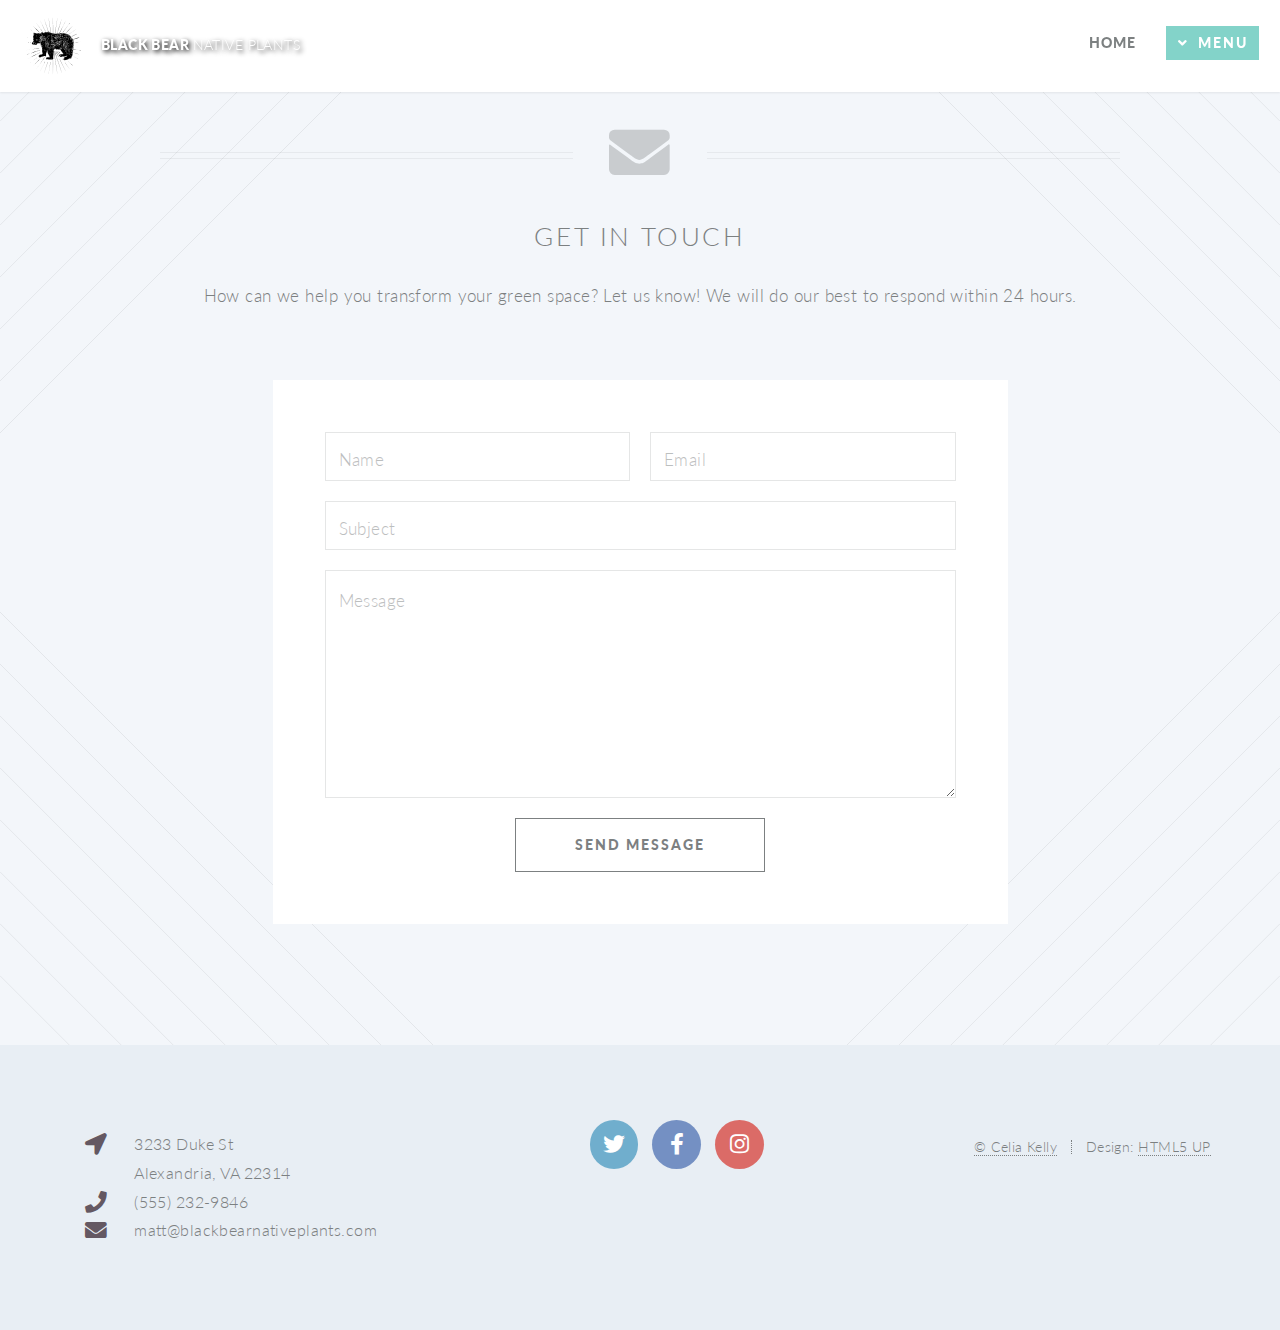
==== commit e2acb5c7: "Added content to nursery.html, added contact.html, removed unused image files" ====
--- a/contact.html
+++ b/contact.html
@@ -6,7 +6,7 @@
 -->
 <html>
 	<head>
-		<title>Contact - Twenty by HTML5 UP</title>
+		<title>Contact</title>
 		<meta charset="utf-8" />
 		<meta name="viewport" content="width=device-width, initial-scale=1, user-scalable=no" />
 		<link rel="stylesheet" href="assets/css/main.css" />
@@ -16,34 +16,31 @@
 		<div id="page-wrapper">
 
 			<!-- Header -->
-				<header id="header">
-					<h1 id="logo"><a href="index.html">Twenty <span>by HTML5 UP</span></a></h1>
-					<nav id="nav">
-						<ul>
-							<li class="current"><a href="index.html">Welcome</a></li>
-							<li class="submenu">
-								<a href="#">Layouts</a>
-								<ul>
-									<li><a href="left-sidebar.html">Left Sidebar</a></li>
-									<li><a href="right-sidebar.html">Right Sidebar</a></li>
-									<li><a href="no-sidebar.html">No Sidebar</a></li>
-									<li><a href="contact.html">Contact</a></li>
-									<li class="submenu">
-										<a href="#">Submenu</a>
-										<ul>
-											<li><a href="#">Dolore Sed</a></li>
-											<li><a href="#">Consequat</a></li>
-											<li><a href="#">Lorem Magna</a></li>
-											<li><a href="#">Sed Magna</a></li>
-											<li><a href="#">Ipsum Nisl</a></li>
-										</ul>
-									</li>
-								</ul>
-							</li>
-							<li><a href="#" class="button primary">Sign Up</a></li>
-						</ul>
-					</nav>
-				</header>
+			<header id="header">
+				<div id="logo">
+					<a href="index.html">
+						<img src="images/bear.svg">
+						<h1>Black Bear 
+							<span>Native Plants</span>
+						</h1>
+					</a>
+				</div>
+				
+				<nav id="nav">
+					<ul>
+						<li class="current"><a href="index.html">Home</a></li>
+						<li class="submenu">
+							<a href="#" class="button primary">Menu</a>
+							<ul>
+								<li><a href="nursery.html">Nursery</a></li>
+								<li><a href="nursery.html#location">Visit</a></li>
+								<li><a href="nursery.html#location">Learn</a></li>
+								<li><a href="contact.html">Contact</a></li>
+							</ul>
+						</li>
+					</ul>
+				</nav>
+			</header>
 
 			<!-- Main -->
 				<article id="main">
@@ -51,7 +48,7 @@
 					<header class="special container">
 						<span class="icon solid fa-envelope"></span>
 						<h2>Get In Touch</h2>
-						<p>Use the form below to give /dev/null a piece of your mind.</p>
+						<p>How can we help you transform your green space? Let us know! We will do our best to respond within 24 hours.</p>
 					</header>
 
 					<!-- One -->
@@ -87,21 +84,35 @@
 				</article>
 
 			<!-- Footer -->
-				<footer id="footer">
+			<footer id="footer">
 
-					<ul class="icons">
-						<li><a href="#" class="icon brands circle fa-twitter"><span class="label">Twitter</span></a></li>
-						<li><a href="#" class="icon brands circle fa-facebook-f"><span class="label">Facebook</span></a></li>
-						<li><a href="#" class="icon brands circle fa-google-plus-g"><span class="label">Google+</span></a></li>
-						<li><a href="#" class="icon brands circle fa-github"><span class="label">Github</span></a></li>
-						<li><a href="#" class="icon brands circle fa-dribbble"><span class="label">Dribbble</span></a></li>
-					</ul>
+				<address>
+					<div>
+						<a href="" class="icon contact solid fa-location-arrow"></a>
+						<p>3233 Duke St <br>
+							Alexandria, VA 22314</p>
+					</div>
+					<div>
+						<a href="" class="icon contact solid fa-phone"></a>
+						<p>(555) 232-9846</p>
+					</div>
+					<div>
+						<a href="mailto:matt@blackbearnativeplants.com" class="icon contact solid fa-envelope"></a>
+						<p>matt@blackbearnativeplants.com</p>
+					</div>
+				</address>
 
-					<ul class="copyright">
-						<li>&copy; Untitled</li><li>Design: <a href="http://html5up.net">HTML5 UP</a></li>
-					</ul>
+				<ul class="icons">
+					<li><a href="#" class="icon brands circle fa-twitter"><span class="label">Twitter</span></a></li>
+					<li><a href="#" class="icon brands circle fa-facebook-f"><span class="label">Facebook</span></a></li>
+					<li><a href="#" class="icon brands circle fa-instagram"><span class="label">Instagram</span></a></li>
+				</ul>
 
-				</footer>
+				<ul class="copyright">
+					<li><a href="http://www.celiackelly.com">&copy; Celia Kelly</a></li><li>Design: <a href="http://html5up.net">HTML5 UP</a></li>
+				</ul>
+
+			</footer>
 
 		</div>
 
--- a/assets/css/main.css
+++ b/assets/css/main.css
@@ -248,6 +248,27 @@
 
 		}
 
+/* Image Gallery - added by me */
+
+	.gallery {
+		display: flex;
+		flex-wrap: wrap;
+		box-sizing: border-box;
+		gap: 2rem;
+	}
+
+	.gallery-item {
+		flex: 1 1 25%;
+	}
+
+/*On hover, card size scales*/
+	.gallery-item:hover {
+		transform: scale(1.1);
+		z-index: 3;
+	}
+
+
+
 /* Row */
 
 	.row {
@@ -1775,6 +1796,15 @@
 				font-size: 3.5em;
 				opacity: 0.35;
 			}
+	
+	#intro footer {
+		display: flex;
+		justify-content: center;
+	}
+
+	#intro footer ul.buttons {
+		margin-bottom: 2rem;
+	}
 
 	footer > :last-child {
 		margin-bottom: 0;
@@ -1782,6 +1812,27 @@
 
 	footer.major {
 		padding-top: 3em;
+	}
+
+/* I added this.  Need to account for mobile too */
+	#footer {
+		display: flex;
+		justify-content: space-between;
+		align-items: baseline;
+	}
+
+	#footer div {
+		display: flex;
+	}
+
+	#footer p {
+		margin: 0;
+		font-size: 1rem;
+	}
+
+	#footer address {
+		padding: 1rem;
+		text-align: left;
 	}
 
 /* Form */
@@ -1851,7 +1902,26 @@
 		position: relative;
 	}
 
-		.image:before {
+		.image.fit {
+			display: block;
+		}
+
+			.image.fit img {
+				display: block;
+				width: 100%;
+			}
+
+		.image.featured {
+			display: block;
+			margin: 0 0 2em 0;
+		}
+
+			.image.featured img {
+				display: block;
+				width: 100%;
+			}
+	
+		.image.overlay:before {
 			background: url("images/overlay.png");
 			content: '';
 			height: 100%;
@@ -1860,25 +1930,11 @@
 			top: 0;
 			width: 100%;
 		}
-
-		.image.fit {
-			display: block;
-		}
-
-			.image.fit img {
-				display: block;
-				width: 100%;
-			}
-
-		.image.featured {
-			display: block;
-			margin: 0 0 2em 0;
-		}
-
-			.image.featured img {
-				display: block;
-				width: 100%;
-			}
+	
+		.image-main {
+			width: 85%;
+			margin-top: 2rem;
+		}
 
 /* Icon */
 
@@ -1952,37 +2008,47 @@
 					background: #829bc9;
 				}
 
-			.icon.circle.fa-google-plus-g {
+			.icon.circle.fa-instagram {
 				background: #db6b67;
 				color: #fff;
 			}
 
-				.icon.circle.fa-google-plus-g:hover {
-					background: #df7b77;
-				}
-
-			.icon.circle.fa-github {
+				/* .icon.circle.fa-phone {
+					background: #5fb69c;
+					color: #fff;
+				}
+
+			.icon.circle.fa-envelope {
 				background: #dcad8b;
 				color: #fff;
 			}
 
-				.icon.circle.fa-github:hover {
+				.icon.circle.fa-envelope:hover {
 					background: #e1b89b;
 				}
 
-			.icon.circle.fa-dribbble {
+			.icon.circle.fa-location-arrow {
 				background: #da83ae;
 				color: #fff;
 			}
 
-				.icon.circle.fa-dribbble:hover {
+				.icon.circle.fa-location-arrow:hover {
 					background: #df93b8;
-				}
+				} */
+		
+		.icon.contact {
+			color: #645862;
+			border-bottom: 0;
+			display: inline-block;
+			font-size: 1.25em;
+			text-decoration: none;
+			width: 2.25em;
+		}
 
 		.icon.featured {
 			cursor: default;
 			display: block;
-			margin: 0 0 1.5em 0;
+			margin: 0 0 1.5rem 0;
 			opacity: 0.35;
 			text-align: center;
 		}
@@ -2061,6 +2127,7 @@
 				height: 1em;
 				line-height: 1.5em;
 				width: 1em;
+				margin: .5rem;
 			}
 
 /* Buttons */
@@ -2314,7 +2381,7 @@
 		z-index: 10000;
 	}
 
-		#header h1 {
+		h1 {
 			font-weight: 900;
 			margin: 0;
 			text-shadow: #000 2px 2px 5px;
@@ -2466,7 +2533,7 @@
 				border-left: solid 0.5em transparent;
 				border-right: solid 0.5em transparent;
 				content: '';
-				left: 0.75em;
+				right: 0.75em;
 				position: absolute;
 				top: -0.45em;
 			}
@@ -2613,9 +2680,9 @@
 					text-decoration: none;
 				}
 
-			#banner .inner footer {
+			/* #banner .inner footer {
 				margin: 2em 0 0 0;
-			}
+			} */
 
 /* Main */
 
@@ -2670,7 +2737,8 @@
 	#footer {
 		background: #E8EEF4;
 		color: #7c8081;
-		padding: 5em 5em 10em 5em;
+		/* padding: 5em 5em 10em 5em; */
+		padding: 5em 5em 5em 5em;
 		text-align: center;
 	}
 
@@ -2990,6 +3058,11 @@
 
 			#footer {
 				padding: 4em 1.5em;
+				flex-direction: column;
+			}
+
+			#footer ul.icons, footer ul.copyright {
+				padding-left: 4rem;
 			}
 
 		/* Nav */
@@ -3223,9 +3296,9 @@
 					text-align: center;
 				}
 
-			footer.major {
+			/* footer.major {
 				padding-top: 0;
-			}
+			} */
 
 		/* Icon */
 
@@ -3354,7 +3427,7 @@
 
 				#footer .copyright li {
 					display: block;
-					margin: 1em 0 0 0;
+					/* margin: 1em 0 0 0; */
 					padding: 0;
 					border: 0;
 				}
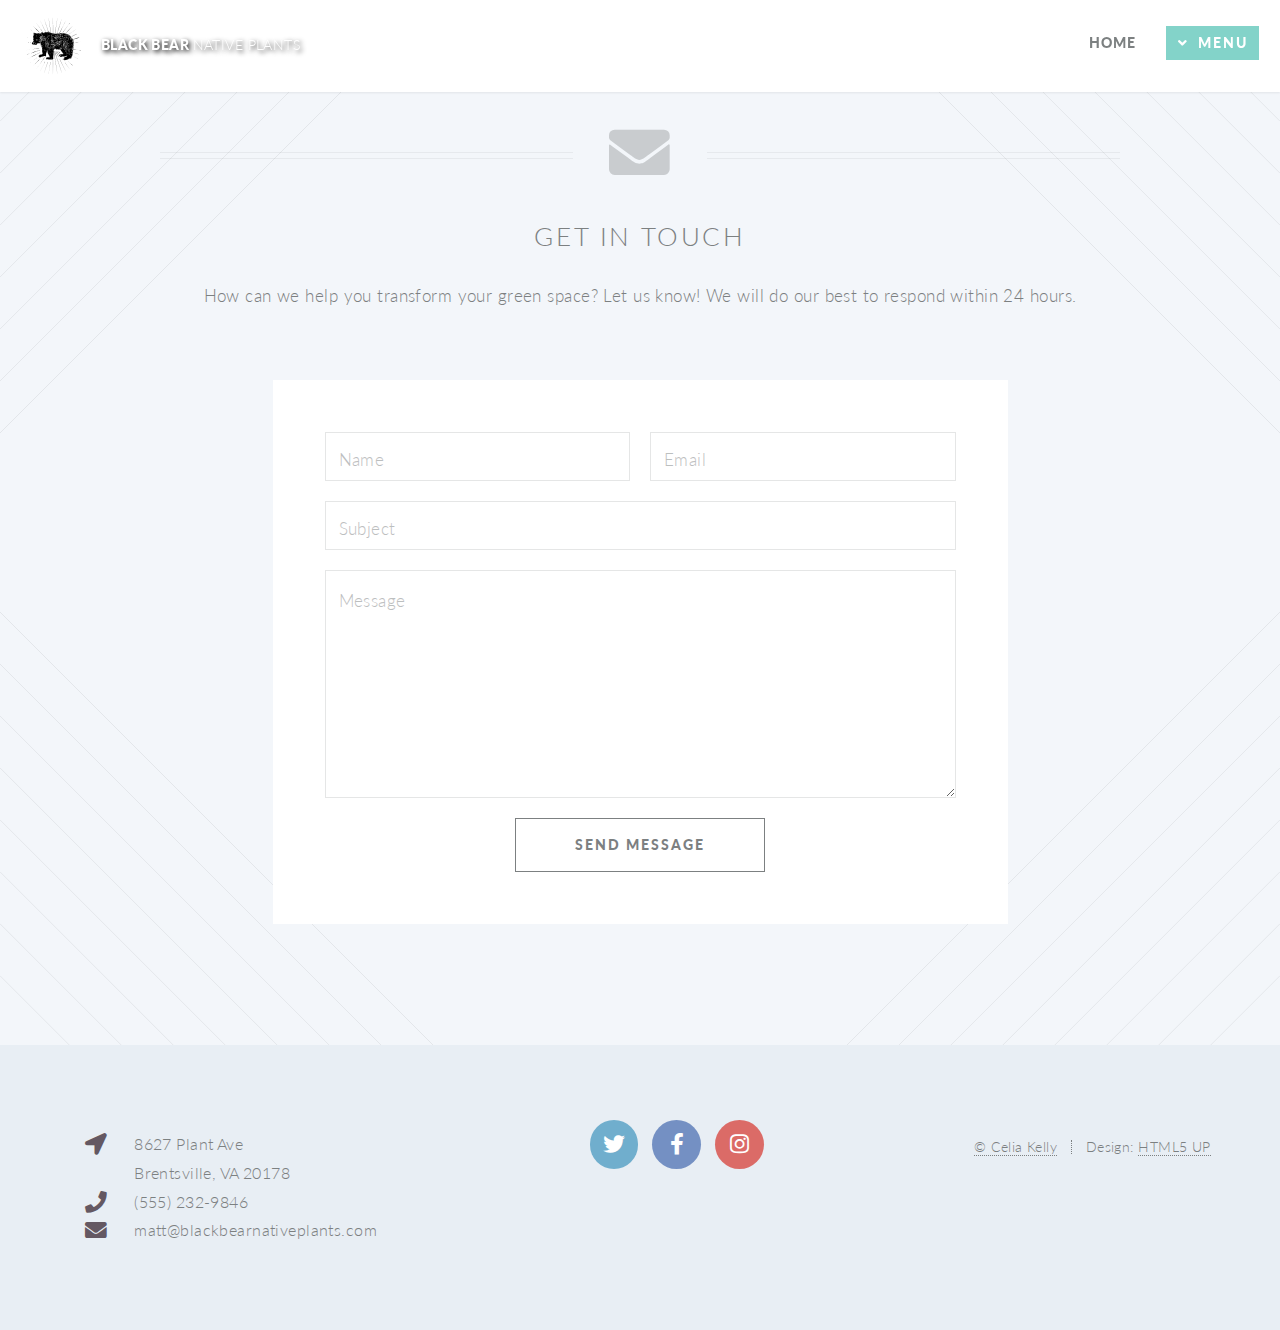
==== commit b3645dbd: "Added Maps Embed API and edited address on all footers" ====
--- a/contact.html
+++ b/contact.html
@@ -6,9 +6,10 @@
 -->
 <html>
 	<head>
-		<title>Contact</title>
+		<link rel="icon" href="images/bear.svg" type="image/icon">
+		<title>Contact | Black Bear Native Plants</title>
 		<meta charset="utf-8" />
-		<meta name="viewport" content="width=device-width, initial-scale=1, user-scalable=no" />
+		<meta name="viewport" content="width=device-width, initial-scale=1" />
 		<link rel="stylesheet" href="assets/css/main.css" />
 		<noscript><link rel="stylesheet" href="assets/css/noscript.css" /></noscript>
 	</head>
@@ -33,8 +34,8 @@
 							<a href="#" class="button primary">Menu</a>
 							<ul>
 								<li><a href="nursery.html">Nursery</a></li>
-								<li><a href="nursery.html#location">Visit</a></li>
-								<li><a href="nursery.html#location">Learn</a></li>
+								<li><a href="visit.html">Visit</a></li>
+								<li><a href="learn.html">Learn</a></li>
 								<li><a href="contact.html">Contact</a></li>
 							</ul>
 						</li>
@@ -89,8 +90,8 @@
 				<address>
 					<div>
 						<a href="" class="icon contact solid fa-location-arrow"></a>
-						<p>3233 Duke St <br>
-							Alexandria, VA 22314</p>
+						<p>8627 Plant Ave <br>
+							Brentsville, VA 20178</p>
 					</div>
 					<div>
 						<a href="" class="icon contact solid fa-phone"></a>
--- a/assets/css/main.css
+++ b/assets/css/main.css
@@ -267,6 +267,18 @@
 		z-index: 3;
 	}
 
+/* Iframes */
+
+.iframe-div {
+	width: 100%;
+	display: flex;
+	justify-content: center;
+}
+
+.iframe-div iframe {
+	margin: 1rem 1rem 2rem 1rem;
+	flex: 1 1 0; 
+}
 
 
 /* Row */
